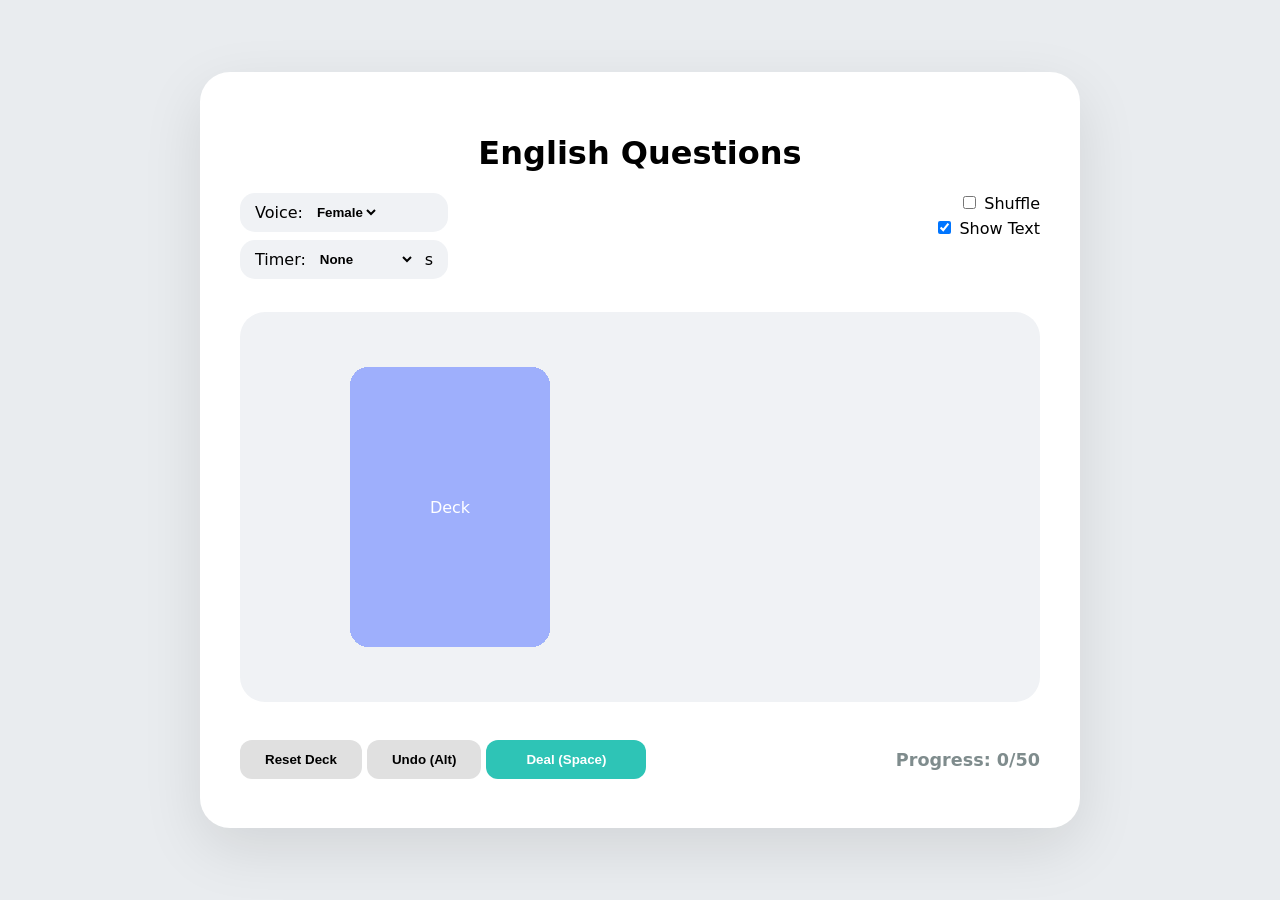
==== index.html @ b8447721 "feat(ui): add voices debug popup" ====
<!DOCTYPE html>
<html lang="en">
<head>
    <meta charset="UTF-8">
    <meta name="viewport" content="width=device-width, initial-scale=1.0">
    <title>English Flashcards Pro</title>
    <link rel="stylesheet" href="style.css">
</head>
<body>
    <div class="container">
        <h1 id="debugTrigger" style="cursor: help;">English Questions</h1>

        <div id="debugOverlay" class="debug-overlay hidden">
        <div class="debug-content">
            <h3>Available System Voices <button id="closeDebug">X</button></h3>
            <div class="table-scroll">
                <table id="voiceTable">
                    <thead>
                        <tr>
                            <th>Name</th>
                            <th>Lang</th>
                            <th>Default</th>
                        </tr>
                    </thead>
                    <tbody></tbody>
                </table>
            </div>
        </div>
        </div>
        
        <div class="top-controls">
            <div class="settings-left">
                <div class="control-box">
                    <label>Voice:</label>
                    <select id="voiceSelect">
                        <option value="female">Female</option>
                        <option value="male">Male</option>
                    </select>
                </div>
                <div class="control-box">
                    <label>Timer:</label>
                    <select id="timerMode">
                        <option value="none">None</option>
                        <option value="up">Count Up</option>
                        <option value="down">Count Down</option>
                    </select>
                    <input type="number" id="inputTime" value="30"><span>s</span>
                </div>
            </div>

            <div class="settings-right">
                <label><input type="checkbox" id="shuffleTick"> Shuffle</label>
                <label><input type="checkbox" id="showTextTick" checked> Show Text</label>

                <div id="timerContainer" class="timer-wrapper hidden">
                    <span id="timerDisplay">00:00</span>
                </div>
            </div>
        </div>

        <div class="game-area">
            <div class="slot" id="leftSlot">
                </div>
            <div class="slot" id="rightSlot">
                </div>
        </div>

        <div class="footer-info">
            <div class="button-group">
                <button id="btnReset" class="btn">Reset Deck</button>
                <button id="btnUndo" class="btn">Undo (Alt)</button>
                <button id="btnPause" class="btn hidden">Pause (Ctrl)</button>
                <button id="btnDeal" class="btn-primary">Deal (Space)</button>
            </div>
            <p class="status">Progress: <span id="countDisplay">0</span>/50</p>
        </div>
    </div>
    <script src="script.js"></script>
</body>
</html>
---- style.css ----
:root {
    --primary: #9eaffc;
    --success: #2ec4b6;
    --bg-soft: #f0f2f5;
    --card-shadow: 0 10px 20px rgba(0,0,0,0.08);
}

body {
    font-family: 'Segoe UI', system-ui, sans-serif;
    background-color: #e9ecef;
    display: flex; justify-content: center; align-items: center;
    min-height: 100vh; margin: 0;
}

.container {
    background: white; padding: 40px; border-radius: 30px;
    box-shadow: 0 20px 60px rgba(0,0,0,0.1);
    width: 800px; text-align: center;
}

.top-controls { display: flex; justify-content: space-between; margin-bottom: 25px; }

.control-box {
    background: var(--bg-soft); padding: 10px 15px; border-radius: 15px;
    display: flex; align-items: center; gap: 10px; margin-bottom: 8px;
}

.control-box select, .control-box input {
    border: none; background: transparent; outline: none; font-weight: 600;
}

.timer-wrapper {
    background: #fff0f6;
    padding: 5px 15px;
    border-radius: 12px;
    font-weight: bold;
    color: #d63384;
    font-size: 1.1rem;
    box-shadow: 0 4px 10px rgba(0,0,0,0.05);
    display: inline-block;
    margin-top: 5px; 
}

.settings-right {
    display: flex;
    flex-direction: column;
    align-items: flex-end;
    gap: 5px;
}

.time-input-hidden, .hidden { display: none !important; }

.game-area {
    display: flex; height: 350px; background: var(--bg-soft);
    border-radius: 25px; position: relative; margin-bottom: 30px;
    padding: 20px 20px;
}

.slot { 
    flex: 1; position: relative; 
    display: flex; justify-content: center; align-items: center; 
}

.card {
    width: 200px; height: 280px; position: absolute;
    transition: transform 0.3s cubic-bezier(0.4, 0, 0.2, 1);
    transform-style: preserve-3d;
    perspective: 1000px;
    cursor: pointer;
}

.card-face {
    position: absolute; width: 100%; height: 100%;
    backface-visibility: hidden !important;
    -webkit-backface-visibility: hidden !important;
    border-radius: 20px;
    display: flex; flex-direction: column; align-items: center; justify-content: center;
    padding: 25px; box-sizing: border-box;
}

.card-front { background: var(--primary); color: white; z-index: 2; }
.card-back { background: white; transform: rotateY(180deg); color: #333; z-index: 1; }

/* PC State: Card moves to the right slot */
.card.is-dealt {
    transform: translateX(370px) rotateY(180deg) !important;
    z-index: 500 !important;
}

.card.is-dealt .card-front { visibility: hidden; }

/* Footer & Buttons */
.footer-info { display: flex; justify-content: space-between; align-items: center; }

#btnPause { background-color: #ff9f1c; color: white; }
#btnPause.paused { background-color: #2ec4b6; }

#leftSlot {
    cursor: pointer;
    -webkit-tap-highlight-color: transparent;
}

input[disabled] + span, 
label:has(input[disabled]) {
    color: #bdc3c7;
    cursor: not-allowed;
    opacity: 0.6;
}

.btn { 
    padding: 12px 25px; border-radius: 12px; border: none; 
    cursor: pointer; font-weight: 600; background: #e0e0e0; transition: 0.3s;
}
.btn:hover { background: #d0d0d0; }

.btn-primary { 
    background: var(--success); color: white; padding: 12px 40px; 
    border-radius: 12px; border: none; font-weight: bold; cursor: pointer;
}

.status { font-weight: bold; color: #7f8c8d; font-size: 1.1rem; }

/* Debug Overlay Styles */
.debug-overlay {
    position: fixed;
    top: 0;
    left: 0;
    width: 100%;
    height: 100%;
    background: rgba(0,0,0,0.8);
    z-index: 9999;
    display: flex;
    justify-content: center;
    align-items: center;
}

.debug-content {
    background: white;
    padding: 20px;
    border-radius: 15px;
    max-width: 90%;
    max-height: 80%;
    overflow: hidden;
    display: flex;
    flex-direction: column;
}

.debug-content h3 {
    display: flex;
    justify-content: space-between;
    margin-top: 0;
}

#closeDebug {
    background: #ff4d4d;
    color: white;
    border: none;
    border-radius: 5px;
    padding: 5px 10px;
    cursor: pointer;
}

.table-scroll {
    overflow-y: auto;
    border: 1px solid #ddd;
}

#voiceTable {
    width: 100%;
    border-collapse: collapse;
    font-size: 12px;
    text-align: left;
}

#voiceTable th, #voiceTable td {
    padding: 8px;
    border-bottom: 1px solid #eee;
}

#voiceTable th {
    background: #f8f9fa;
    position: sticky;
    top: 0;
}

/* Mobile Optimization */
@media (max-width: 768px) {
    .top-controls { flex-direction: column; align-items: stretch; gap: 15px; }
    .settings-left { display: flex; flex-direction: column; gap: 10px; }
    .control-box { justify-content: space-between; padding: 8px 12px; }
    .control-box select { max-width: 120px; font-size: 0.9rem; }
    #inputTime { width: 40px; }
    .settings-right {
        align-items: center;
        flex-direction: row;
        justify-content: space-around;
        background: var(--bg-soft);
        padding: 10px;
        border-radius: 15px;
    }
    .game-area { justify-content: center; }
    .slot:last-child { display: none; }
    .card { width: 190px; height: 270px; }

    .card.is-moving-right { transform: translateX(60px) rotateY(90deg) !important; }
    .card.is-dealt { transform: translateX(0) rotateY(180deg) !important; }
    .card.is-undoing { transition: none !important; transform: translateX(60px) rotateY(180deg) !important; opacity: 0; }
    .card.is-returning { transition: transform 0.3s ease-in-out, opacity 0.2s !important; transform: translateX(0) rotateY(0deg) !important; opacity: 1; }
    .card.is-hidden-mobile { opacity: 0 !important; visibility: hidden; }

    .footer-info { flex-direction: column; align-items: flex-start !important; padding-left: 15px; }
    .button-group { display: flex; flex-direction: column; width: 100%; gap: 8px; }
    #btnDeal, #btnPause, #btnUndo, #btnReset {
            width: 100% !important; /* Chiếm hết chiều ngang container */
            max-width: 400px;       /* Giới hạn lại để không quá dài trên tablet */
            margin-left: 0 !important;
        }


    #btnDeal { order: 1; }
    #btnPause { order: 2; }
    #btnUndo { order: 3; }
    #btnReset { order: 4; }
    .status { order: -1; margin-bottom: 10px; }
}
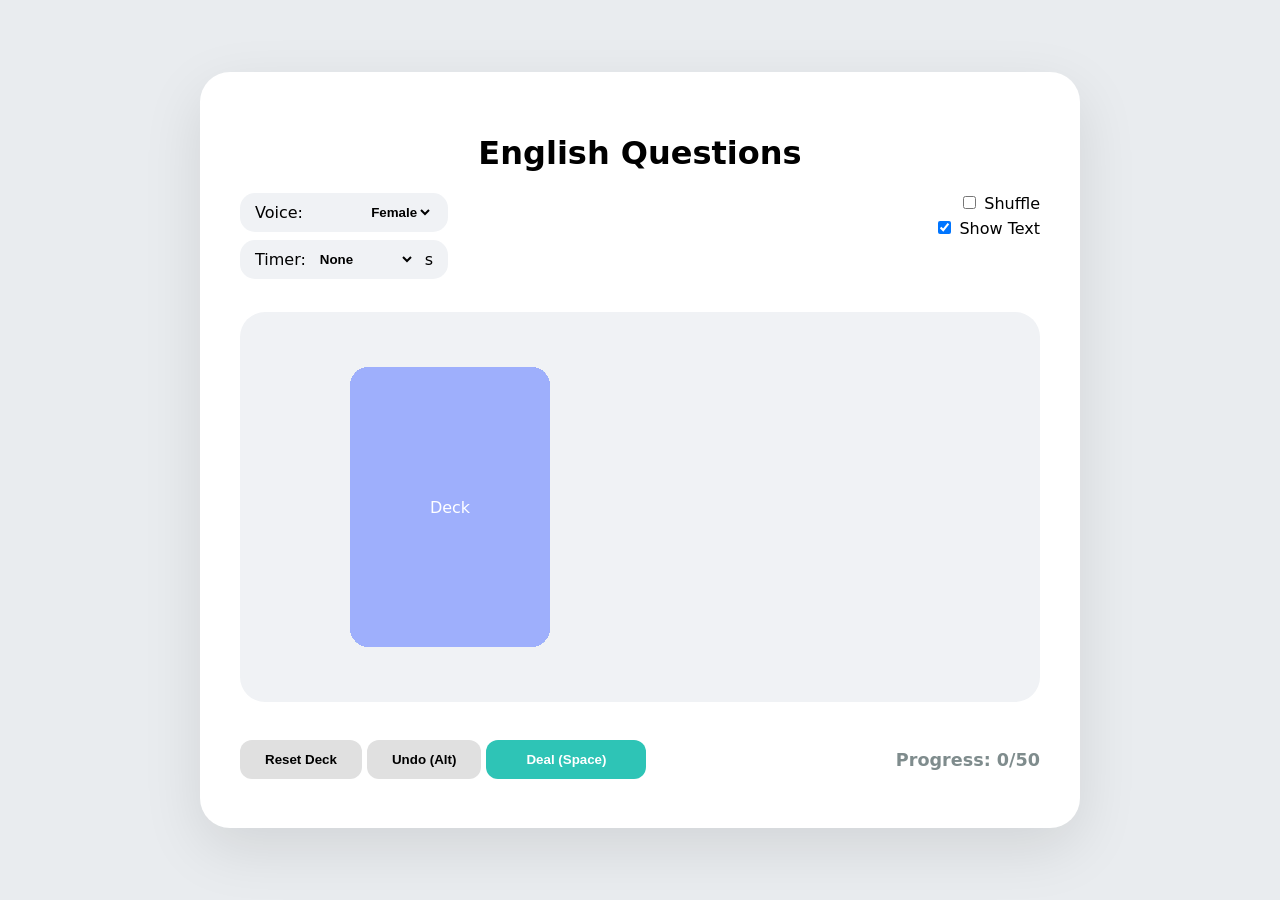
==== commit 5cca4acc: "feat(ui): change voice and timer inputTimer layout" ====
--- a/index.html
+++ b/index.html
@@ -11,21 +11,29 @@
         <h1 id="debugTrigger" style="cursor: help;">English Questions</h1>
 
         <div id="debugOverlay" class="debug-overlay hidden">
-        <div class="debug-content">
-            <h3>Available System Voices <button id="closeDebug">X</button></h3>
-            <div class="table-scroll">
-                <table id="voiceTable">
-                    <thead>
-                        <tr>
-                            <th>Name</th>
-                            <th>Lang</th>
-                            <th>Default</th>
-                        </tr>
-                    </thead>
-                    <tbody></tbody>
-                </table>
+            <div class="debug-content">
+                <h3>Available System Voices <button id="closeDebug">X</button></h3>
+                
+                <div style="text-align: left; margin-bottom: 10px; padding: 5px; background: #fff3cd; border-radius: 8px;">
+                    <label style="cursor: pointer; font-weight: bold;">
+                        <input type="checkbox" id="priorityVoiceTick"> Use selected voice from table (Priority)
+                    </label>
+                </div>
+
+                <div class="table-scroll">
+                    <table id="voiceTable">
+                        <thead>
+                            <tr>
+                                <th>Name</th>
+                                <th>Lang</th>
+                                <th>Status</th>
+                                <th>Action</th>
+                            </tr>
+                        </thead>
+                        <tbody></tbody>
+                    </table>
+                </div>
             </div>
-        </div>
         </div>
         
         <div class="top-controls">
@@ -44,7 +52,7 @@
                         <option value="up">Count Up</option>
                         <option value="down">Count Down</option>
                     </select>
-                    <input type="number" id="inputTime" value="30"><span>s</span>
+                    <input type="number" id="inputTime" value="5"><span>s</span>
                 </div>
             </div>
 
--- a/style.css
+++ b/style.css
@@ -22,6 +22,7 @@
 
 .control-box {
     background: var(--bg-soft); padding: 10px 15px; border-radius: 15px;
+    justify-content: space-between;
     display: flex; align-items: center; gap: 10px; margin-bottom: 8px;
 }
 
@@ -163,6 +164,14 @@
 .table-scroll {
     overflow-y: auto;
     border: 1px solid #ddd;
+}
+
+#inputTime {
+    width: 50px;
+    padding: 5px;
+    border: 1px solid #ccc;
+    border-radius: 5px;
+    text-align: center;
 }
 
 #voiceTable {
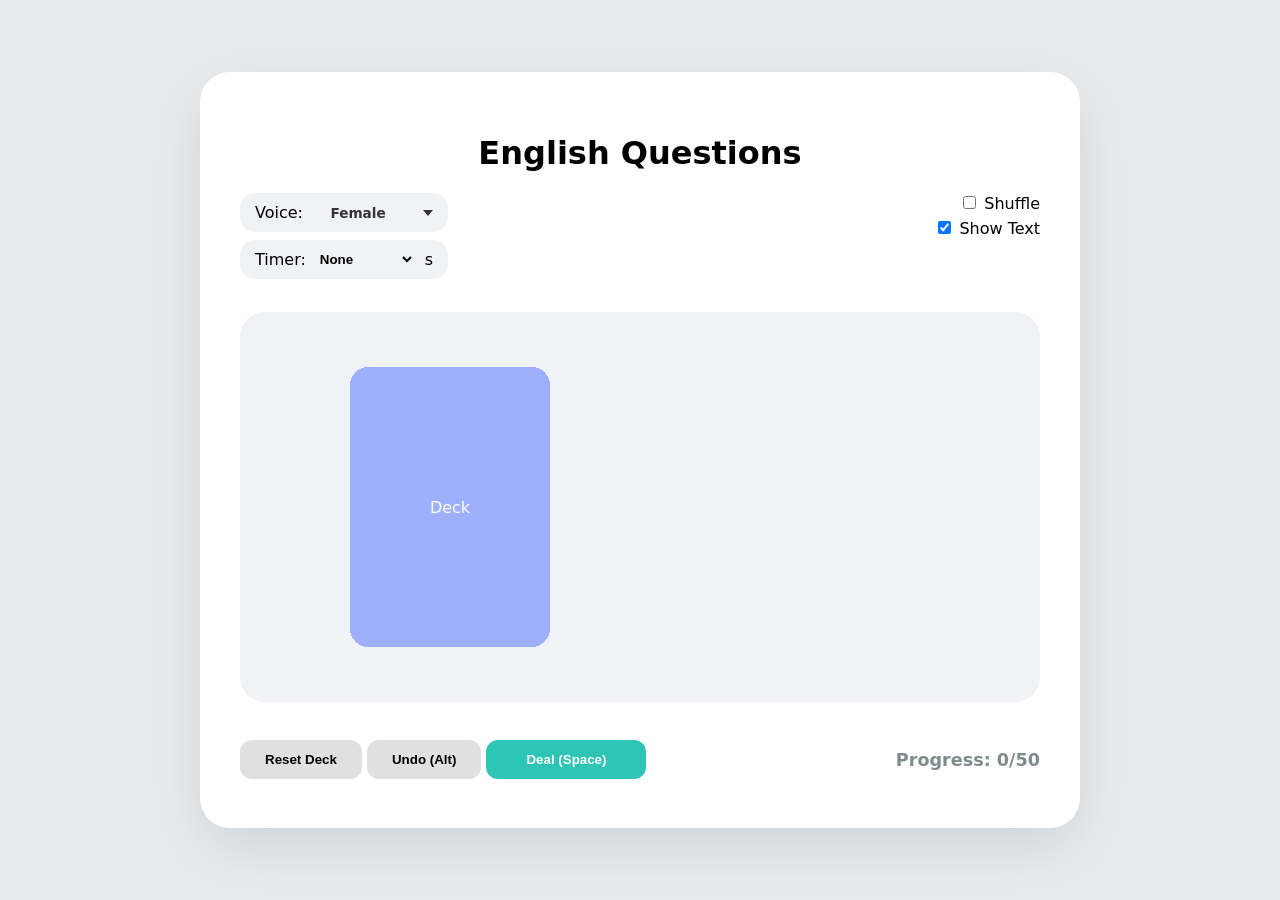
==== commit e0187c07: "feat(ui): change voice display" ====
--- a/index.html
+++ b/index.html
@@ -38,12 +38,10 @@
         
         <div class="top-controls">
             <div class="settings-left">
-                <div class="control-box">
+                <div onclick="showDebugVoices()" class="control-box">
                     <label>Voice:</label>
-                    <select id="voiceSelect">
-                        <option value="female">Female</option>
-                        <option value="male">Male</option>
-                    </select>
+                    <span id="currentVoiceName">Female</span>
+                    <span id="voiceSelect" class="arrow-down"></span>
                 </div>
                 <div class="control-box">
                     <label>Timer:</label>
--- a/style.css
+++ b/style.css
@@ -28,6 +28,21 @@
 
 .control-box select, .control-box input {
     border: none; background: transparent; outline: none; font-weight: 600;
+}
+
+.arrow-down {
+    width: 0; 
+    height: 0; 
+    border-left: 5px solid transparent;
+    border-right: 5px solid transparent;
+    border-top: 6px solid #333; /* Màu mũi tên */
+    margin-left: 10px;
+}
+
+#currentVoiceName {
+    font-size: 0.85rem;
+    font-weight: bold;
+    color: #333;
 }
 
 .timer-wrapper {
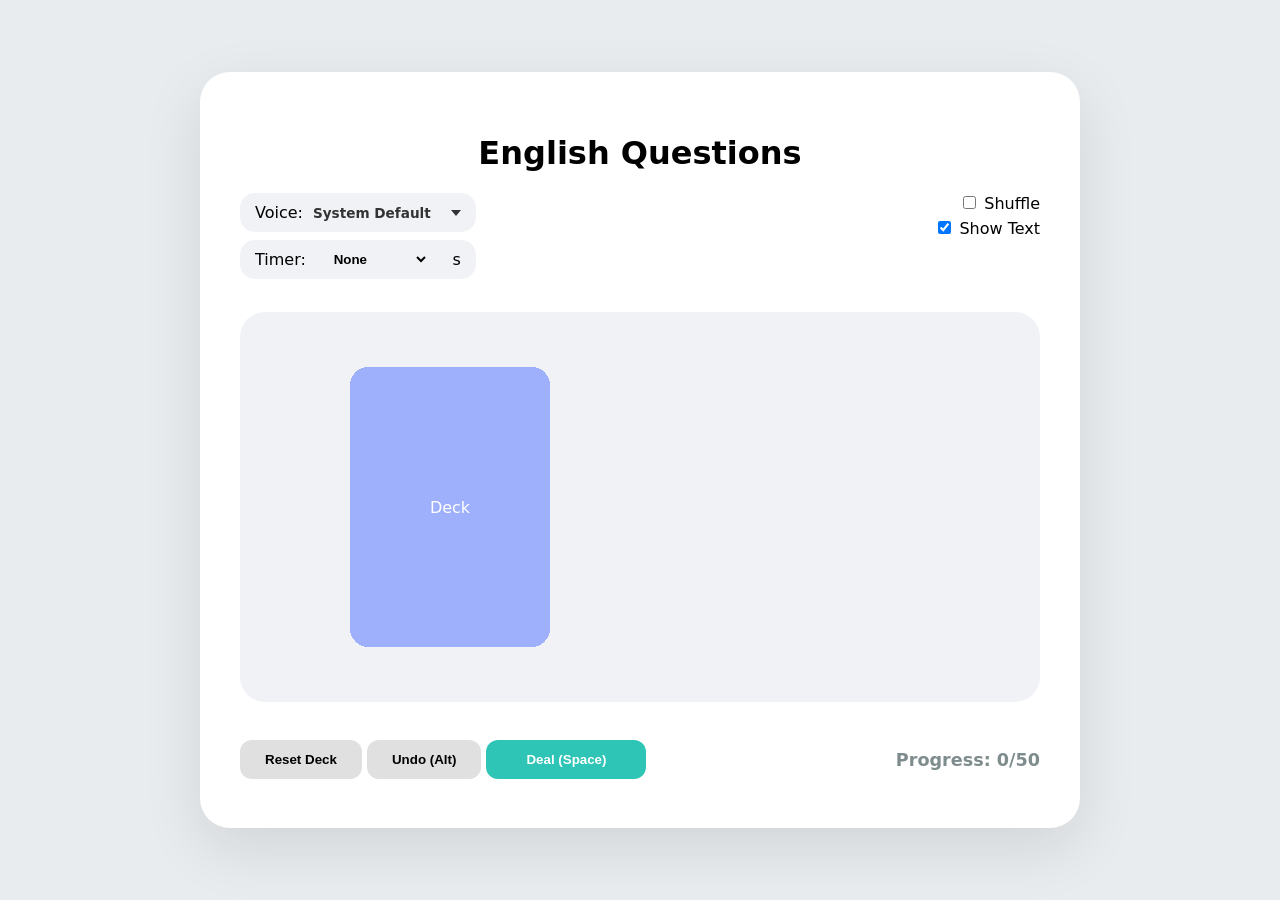
==== commit b67bfc93: "feat(voice): update voice name" ====
--- a/index.html
+++ b/index.html
@@ -38,7 +38,7 @@
         
         <div class="top-controls">
             <div class="settings-left">
-                <div onclick="showDebugVoices()" class="control-box">
+                <div  id="voiceTrigger" class="control-box">
                     <label>Voice:</label>
                     <span id="currentVoiceName">Female</span>
                     <span id="voiceSelect" class="arrow-down"></span>
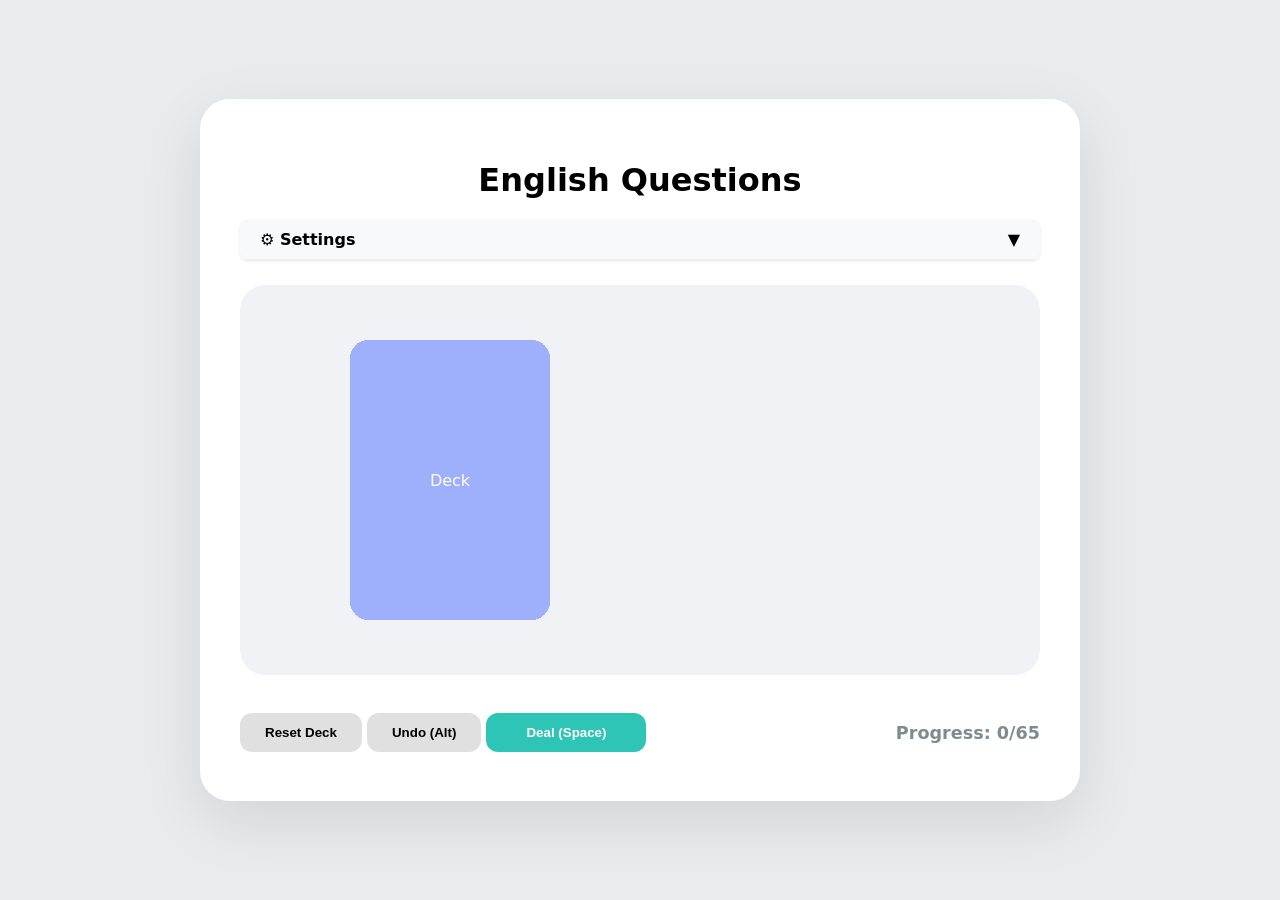
==== commit 818f780e: "Update answer feature" ====
--- a/index.html
+++ b/index.html
@@ -8,18 +8,12 @@
 </head>
 <body>
     <div class="container">
-        <h1 id="debugTrigger" style="cursor: help;">English Questions</h1>
+        <h1>English Questions</h1>
 
         <div id="debugOverlay" class="debug-overlay hidden">
             <div class="debug-content">
                 <h3>Available System Voices <button id="closeDebug">X</button></h3>
                 
-                <div style="text-align: left; margin-bottom: 10px; padding: 5px; background: #fff3cd; border-radius: 8px;">
-                    <label style="cursor: pointer; font-weight: bold;">
-                        <input type="checkbox" id="priorityVoiceTick"> Use selected voice from table (Priority)
-                    </label>
-                </div>
-
                 <div class="table-scroll">
                     <table id="voiceTable">
                         <thead>
@@ -36,12 +30,24 @@
             </div>
         </div>
         
-        <div class="top-controls">
+     <div class="top-controls">
+    <div id="settingsAccordion" class="settings-accordion">
+        <div class="settings-header" onclick="toggleSettingsAccordion()">
+            <span>⚙️ Settings</span>
+            
+            <div id="timerContainer" class="timer-wrapper hidden">
+                <span id="timerDisplay">00:00</span>
+            </div>
+
+            <span id="settingsArrow" class="settings-arrow">▼</span>
+        </div>
+        
+        <div id="settingsContent" class="settings-content">
             <div class="settings-left">
-                <div  id="voiceTrigger" class="control-box">
+                <div id="voiceTrigger" class="control-box">
                     <label>Voice:</label>
                     <span id="currentVoiceName">Female</span>
-                    <span id="voiceSelect" class="arrow-down"></span>
+                    <span class="arrow-down"></span>
                 </div>
                 <div class="control-box">
                     <label>Timer:</label>
@@ -52,22 +58,42 @@
                     </select>
                     <input type="number" id="inputTime" value="5"><span>s</span>
                 </div>
+                <div class="control-box">
+                    <label>Start from:</label>
+                    <input type="number" id="startFromId" value="1" min="1" max="50" style="width: 50px;">
+                </div>
             </div>
 
             <div class="settings-right">
                 <label><input type="checkbox" id="shuffleTick"> Shuffle</label>
                 <label><input type="checkbox" id="showTextTick" checked> Show Text</label>
-
-                <div id="timerContainer" class="timer-wrapper hidden">
-                    <span id="timerDisplay">00:00</span>
-                </div>
+                <!-- <label><input type="checkbox" id="aiAnswerTick"> AI Answer</label> -->
             </div>
         </div>
+    </div>
+</div>
 
         <div class="game-area">
             <div class="slot" id="leftSlot">
                 </div>
             <div class="slot" id="rightSlot">
+                </div>
+        </div>
+
+        <div id="answerAccordion" class="accordion-container hidden">
+            <div class="accordion-header" onclick="toggleAccordion()">
+                <span>💡 Suggested Answers</span>
+                <div class="accordion-controls" onclick="event.stopPropagation()">
+            <label title="AI Answer">
+                <input type="checkbox" id="aiAnswerTick"> 🤖
+            </label>
+            <label title="Show All">
+                <input type="checkbox" id="showAllTick"> All
+            </label>
+            <span id="accordionArrow">▼</span>
+        </div>
+            </div>
+            <div id="answerList" class="accordion-content">
                 </div>
         </div>
 
@@ -78,8 +104,9 @@
                 <button id="btnPause" class="btn hidden">Pause (Ctrl)</button>
                 <button id="btnDeal" class="btn-primary">Deal (Space)</button>
             </div>
-            <p class="status">Progress: <span id="countDisplay">0</span>/50</p>
+            <p class="status">Progress: <span id="countDisplay">0</span>/<span id="totalDisplay">0</span></p>
         </div>
+        
     </div>
     <script src="script.js"></script>
 </body>
--- a/style.css
+++ b/style.css
@@ -45,7 +45,7 @@
     color: #333;
 }
 
-.timer-wrapper {
+/* .timer-wrapper {
     background: #fff0f6;
     padding: 5px 15px;
     border-radius: 12px;
@@ -55,14 +55,71 @@
     box-shadow: 0 4px 10px rgba(0,0,0,0.05);
     display: inline-block;
     margin-top: 5px; 
-}
-
-.settings-right {
+} */
+
+/* style.css */
+
+/* Accordion Settings */
+.settings-accordion {
+    width: 100%;
+    background-color: #f8f9fa;
+    border-radius: 8px;
+    box-shadow: 0 1px 3px rgba(0,0,0,0.1);
+    overflow: hidden;
+}
+
+.settings-header {
+    padding: 10px 20px;
+    cursor: pointer;
+    display: flex;
+    justify-content: space-between;
+    align-items: center;
+    font-weight: bold;
+    border-bottom: 1px solid #eee;
+}
+
+.settings-header .timer-wrapper {
+    margin: 0;
+    padding: 0;
+    margin-left: auto;
+}
+
+.settings-header #timerDisplay {
+    font-size: 1.1em;
+    color: #d63384;
+}
+
+.settings-arrow {
+    transition: transform 0.3s ease; /* Hiệu ứng xoay mượt mà */
+    padding-left: 10px;
+}
+
+.settings-content {
+    display: none; /* Ẩn mặc định */
+    padding: 15px 20px;
+}
+
+.settings-content.show {
+    display: flex; /* Hiện khi có class show */
+    justify-content: space-between;
+    flex-wrap: wrap; /* Cho phép các phần tử tự xuống dòng khi không đủ chỗ */
+}
+
+
+.settings-content .settings-left {
+    display: flex;
+    flex-wrap: wrap;
+    gap: 15px;
+    margin-right: 20px;
+}
+
+.settings-content .settings-right {
     display: flex;
     flex-direction: column;
     align-items: flex-end;
     gap: 5px;
 }
+
 
 .time-input-hidden, .hidden { display: none !important; }
 
@@ -104,6 +161,102 @@
 }
 
 .card.is-dealt .card-front { visibility: hidden; }
+
+/* Answer Accordion Styles */
+.accordion-container {
+    margin: 20px auto;
+    width: 100%;
+    max-width: 900px;
+    background: #fff;
+    border-radius: px;
+    box-shadow: 0 1px 4px rgba(0,0,0,0.1);
+    overflow: hidden;
+}
+
+.accordion-header {
+    background: #f8f9fa;
+    padding: 10px;
+    cursor: pointer;
+    display: flex;
+    justify-content: space-between;
+    align-items: center;
+    font-weight: bold;
+    border-bottom: 1px solid #eee;
+}
+
+.accordion-controls {
+    display: flex;
+    align-items: center;
+    gap: 15px; /* Khoảng cách giữa 🤖, All và Mũi tên */
+}
+
+.accordion-controls label {
+    display: flex;
+    align-items: center;
+    gap: 4px;
+    font-size: 0.9em;
+    cursor: pointer;
+    background: #eee;
+    padding: 2px 8px;
+    border-radius: 12px;
+    transition: 0.2s;
+}
+
+.accordion-controls label:hover {
+    background: #e0e0e0;
+}
+
+.accordion-controls input {
+    cursor: pointer;
+    margin: 0;
+}
+
+#accordionArrow {
+    margin-left: 5px;
+    transition: transform 0.3s;
+}
+
+.accordion-content {
+    display: none;
+    padding: 10px;
+    max-height: 200px;
+    overflow-y: auto;
+}
+
+.accordion-content.show { display: block; }
+
+.answer-item {
+    display: flex;
+    justify-content: space-between;
+    align-items: center;
+    padding: 10px;
+    border-bottom: 1px solid #fafafa;
+}
+
+.btn-play-ans {
+    background: #e7f1ff;
+    border: none;
+    border-radius: 50%;
+    width: 35px;
+    height: 35px;
+    cursor: pointer;
+    transition: 0.2s;
+}
+
+.answer-item.ai-style {
+    background-color: #f0f7ff;
+    border-left: 4px solid #007bff;
+    font-style: italic;
+}
+
+.answer-item.ai-style b {
+    color: #007bff;
+    margin-right: 5px;
+}
+
+.btn-play-ans:hover { background: #cfe2ff; }
+
+.hidden { display: none !important; }
 
 /* Footer & Buttons */
 .footer-info { display: flex; justify-content: space-between; align-items: center; }
@@ -215,12 +368,24 @@
     .control-box select { max-width: 120px; font-size: 0.9rem; }
     #inputTime { width: 40px; }
     .settings-right {
-        align-items: center;
-        flex-direction: row;
-        justify-content: space-around;
+        display: flex !important;
+        flex-direction: row !important; /* Ép buộc nằm ngang */
+        justify-content: flex-start !important; /* Ép buộc căn trái */
+        align-items: center !important;
+        gap: 15px !important;
+
         background: var(--bg-soft);
+        width: 100%;
         padding: 10px;
         border-radius: 15px;
+    }
+    .settings-right label {
+        display: flex;
+        align-items: center;
+        gap: 5px;
+        white-space: nowrap;
+        cursor: pointer;
+        width: auto !important; /* Không để label tự giãn ra */
     }
     .game-area { justify-content: center; }
     .slot:last-child { display: none; }
@@ -232,6 +397,29 @@
     .card.is-returning { transition: transform 0.3s ease-in-out, opacity 0.2s !important; transform: translateX(0) rotateY(0deg) !important; opacity: 1; }
     .card.is-hidden-mobile { opacity: 0 !important; visibility: hidden; }
 
+    .answer-item {
+    display: flex !important;
+    align-items: flex-start !important; /* Căn các phần tử bắt đầu từ phía trên */
+    justify-content: flex-start !important; /* Ép toàn bộ nội dung dạt sang trái */
+    text-align: left !important; /* Đảm bảo văn bản không bị căn giữa */
+    padding: 12px 10px;
+    gap: 10px; /* Khoảng cách giữa icon, chữ và nút loa */
+    width: 100%;
+    box-sizing: border-box;
+    border-bottom: 1px solid #f0f0f0;
+    }   
+    .ans-text {
+    flex: 1; /* Để văn bản chiếm hết không gian ở giữa, đẩy nút loa sang phải */
+    font-size: 1rem;
+    line-height: 1.4;
+    display: flex;
+    align-items: flex-start;
+    }
+    /* Cố định chiều rộng của icon 🤖 là text hoặc img */
+    .ans-text b, .ai-icon {
+        min-width: 25px; 
+        display: inline-block;
+    }
     .footer-info { flex-direction: column; align-items: flex-start !important; padding-left: 15px; }
     .button-group { display: flex; flex-direction: column; width: 100%; gap: 8px; }
     #btnDeal, #btnPause, #btnUndo, #btnReset {
